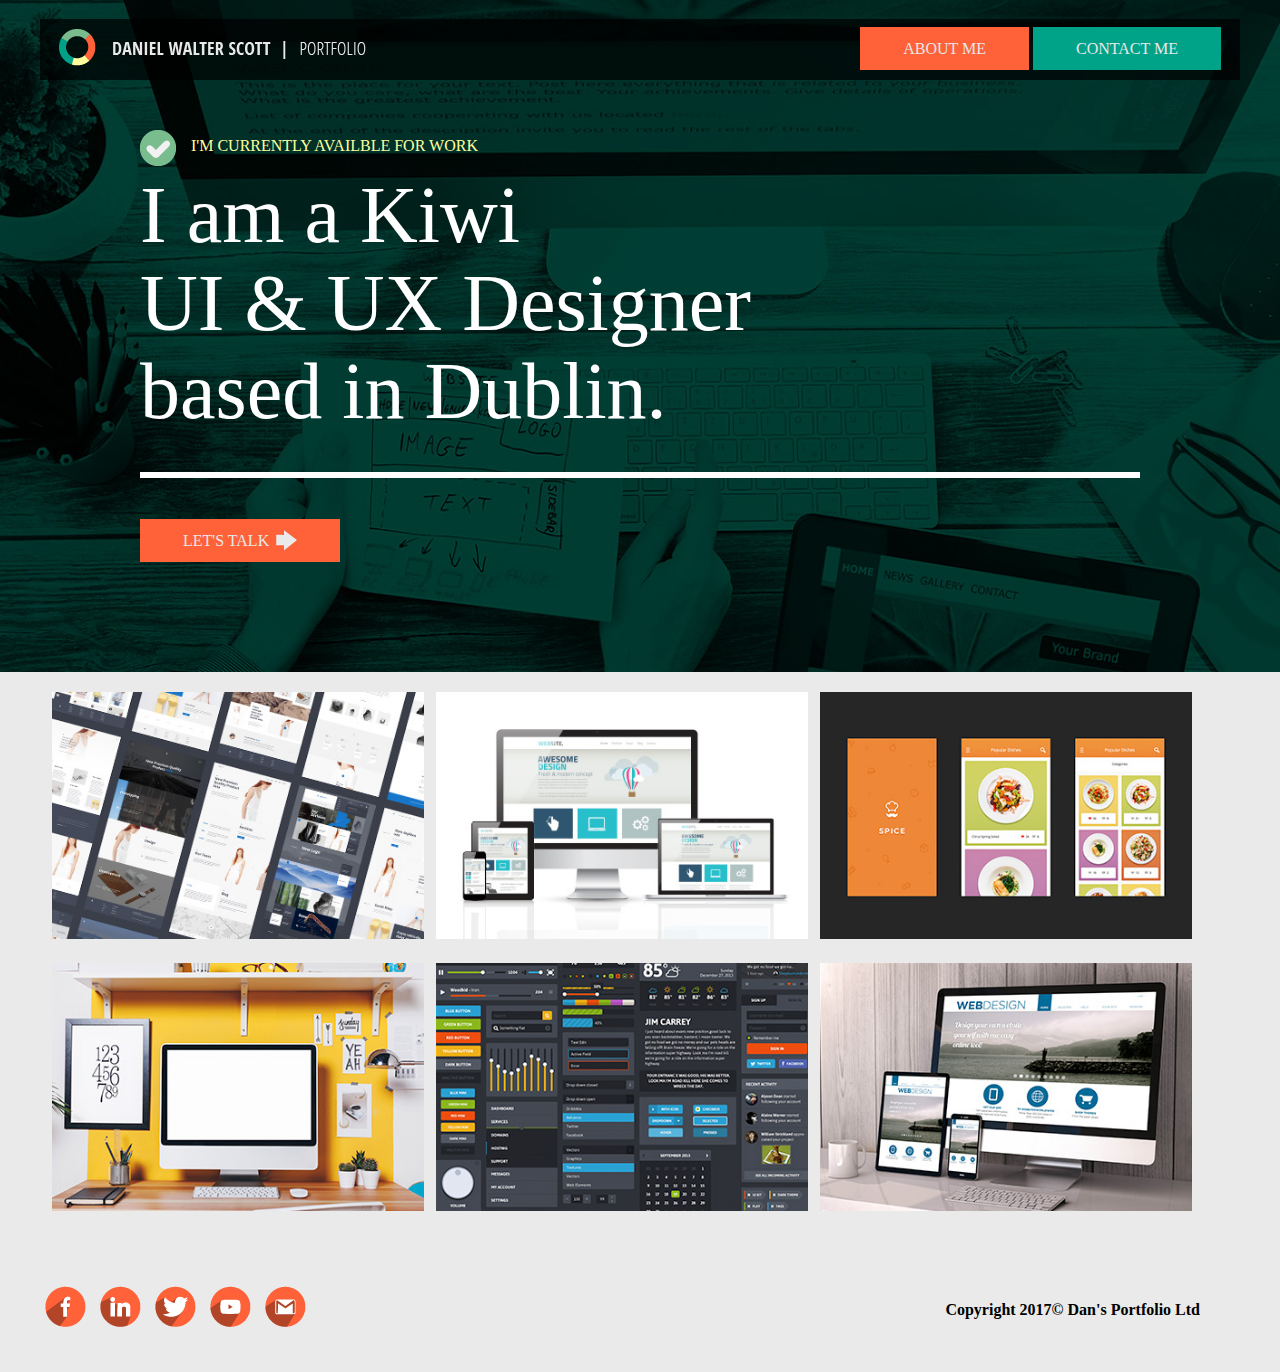
==== index.html @ e490117c "Initial commit" ====
<!doctype html>
<html><!-- InstanceBegin template="/Templates/portfolio-template.dwt" codeOutsideHTMLIsLocked="false" -->
<head>
<meta charset="UTF-8">
<!-- InstanceBeginEditable name="doctitle" -->
<title>Daniel Walter Scott - Web Design Portfolio</title>
<!-- InstanceEndEditable -->
<link href="styles.css" rel="stylesheet" type="text/css">
<script src="https://ajax.googleapis.com/ajax/libs/jquery/3.5.1/jquery.min.js"></script>
<script type="text/javascript" src="js/scripts.js"></script>
<!--The following script tag downloads a font from the Adobe Edge Web Fonts server for use within the web page. We recommend that you do not modify it.--><script>var __adobewebfontsappname__="dreamweaver"</script><script src="http://use.edgefonts.net/open-sans-condensed:n3:default;playfair-display:n4:default.js" type="text/javascript"></script>
<!-- InstanceBeginEditable name="head" -->
<!-- InstanceEndEditable -->
</head>

<body>
<div class="hero-img">
  <div class="container">
    <header><a href="index.html"><img src="images/logo-daniel-walter-scott.png" width="308" height="37" alt="Daniel Walter Scott - Web Design Portfolio Logo"/></a>
      <div class="mobile-view"><img src="images/burger-menu.svg" alt="" width="25"/></div>
      <nav>
        <div class="desktop-view">
          <ul>
            <li><a href="about.html" class="btn-red">ABOUT ME</a></li>
            <li><a href="contact.html" class="btn-green">CONTACT ME</a></li>
            </ul>
        </div>
      </nav>
      </header>
    <!-- InstanceBeginEditable name="main-content" -->
    <main>
      <div class="hero-content">
		  <img src="images/tick.png" alt="freelance web design available" width="36" height="36" class="float-left"/>
		  <p class="float-left availability">I'M CURRENTLY AVAILBLE FOR WORK</p>
		  <h1 class="clearfloat">I am a Kiwi<br>
UI &amp; UX Designer<br>
based in Dublin.</h1>
		  <hr>
	    <a href="#" title="Daniel Walter Scott - Contact Us" class="btn-red">LET'S TALK<img src="images/arrow.png" alt="lets talk arrow" width="21" height="21" class="arrow"/></a>		</div>
      <div class="image-grid">
        <div class="col col-lg float-left col-md col-xs"><a href="portfolio-ui-design-BYOL.html"><img src="images/thumbnail1.jpg" width="410" height="273" alt="" class="responsive-image"></a></div>
        <div class="col col-lg float-left col-md col-xs"><a href="#"><img src="images/thumbnail2.jpg" alt="UI Project - Awesome Design" width="410" height="273" class="responsive-image"></a></div>
		<div class="col col-lg float-left col-md col-xs"><img src="images/thumbnail3.jpg" alt="" width="410" height="273" class="responsive-image"/></div>
        <div class="col col-lg float-left col-md col-xs"><img src="images/thumbnail4.jpg" alt="" width="410" height="273" class="responsive-image"/></div>
	    <div class="col col-lg float-left col-md col-xs"><img src="images/thumbnail5.jpg" alt="" width="410" height="273" class="responsive-image"/></div>
	    <div class="col col-lg float-left col-md col-xs"><img src="images/thumbnail6.jpg" alt="" width="410" height="273" class="responsive-image"/></div>
      </div>
    </main>
    <!-- InstanceEndEditable -->
<footer>
      <div class="social-icon">
		  <a href="https://www.facebook.com/bringyourownlaptop" target="_blank"><img src="images/social-facebook.png" width="41" height="41" alt="BYOL Facebook"></a>
         <a href="https://www.linkedin.com/company/bring-your-own-laptop" target="_blank"><img src="images/social-linkedin.png" width="41" height="41" alt="BYOL Linkedin"></a>
		  <a href="https://www.twitter.com/danlovesadobe" target="_blank"><img src="images/social-twitter.png" width="41" height="41" alt="BYOL Twitter"></a>
		  <a href="https://www.youtube.com/user/BringYourOwnLaptop" target="_blank"><img src="images/social-youtube.png" width="41" height="41" alt="BYOL YouTube"></a> 
		<a href="mailto:info@bringyourownlaptop.co.nz" target="_blank"><img src="images/social-mail.png" width="41" height="41" alt="BYOL Email"></a>
		</div>
	<div class="copyright">Copyright 2017&copy; Dan's Portfolio Ltd</div>
    </footer>
    
  </div>
</div>
</body>
<!-- InstanceEnd --></html>
---- styles.css ----
@charset "UTF-8";
body {
    font-family: open-sans-condensed;
    font-style: normal;
    font-weight: 300;
    background-color: #EAEAEA;
    margin-left: 0px;
    margin-right: 0px;
    margin-top: 0px;
    margin-bottom: 0px;
}
/*Global / Desktop View*/
header {
	background-color: rgba(0,0,0,0.70);
	padding: 10px 19px;
}
.container {
	max-width: 1200px;
	margin-left: auto;
	margin-right: auto;
}
nav {
	float: right;
}
.mobile-view {
	display: none;
}
.desktop-view ul li {
	list-style-type: none;
	display: inline-block;
}
.desktop-view ul li a {
	padding-top: 13px;
	padding-bottom: 13px;
	padding-right: 43px;
	padding-left: 43px;
	text-decoration: none;
	color: #E8E8E8;
}
.desktop-view {
	margin-top: -5px;
}
.btn-red {
	background-color: #FF6138;
}
.btn-green {
	background-color: #00A388;
}
.hero-img {
	height: 653px;
	background-image: url(images/hero-background.jpg);
	background-repeat: no-repeat;
	background-size: cover;
	background-position: center 0%;
	padding-top: 19px;
}
main {
    min-height: 600px;
    margin-top: -33px;
}
footer {
    height: 97px;
}
.social-icon {
	float: left;
	margin-top: 11px;
}
.copyright {
    float: right;
    margin-top: 26px;
    padding-right: 40px;
    font-weight: bold;
}
.social-icon a img {
	padding-left: 5px;
	padding-right: 5px;
}
.hero-content {
    margin-top: 83px;
    margin-left: 100px;
    margin-right: 100px;
}
.float-left {
	float: left;
}
.daniel-scott {
    margin-top: -35px;
    max-width: 500px;
    margin-bottom: 16px;
    margin-left: auto;
    margin-right: auto;
}
.float-right {
	float: right;
}
.availability {
	float: left;
	color: #FFFF9D;
	margin-top: 7px;
	margin-left: 15px;
}
.clearfloat {
    clear: both;
}
h1 {
    color: #FFFFFF;
    font-size: 80px;
    font-family: playfair-display;
    font-style: normal;
    font-weight: 400;
    line-height: 88px;
}
hr {
    border: medium solid #FFFFFF;
    margin-top: -17px;
    margin-bottom: 52px;
}
.hero-content .btn-red {
    padding-top: 13px;
    padding-bottom: 13px;
    padding-right: 43px;
    padding-left: 43px;
    text-decoration: none;
    color: #E8E8E8;
}
.image-grid {
    margin-top: 142px;
    padding-bottom: 40px;
}
.image-grid:after {
    margin-top: 142px;
    clear: both;
    display: block;
    content: "";
}
.col {
    background-color: #EE94DC;
    margin-left: 1%;
    margin-right: 1%;
    margin-bottom: 2%;
    width: auto;
}
.col-lg {
    width: 31%;
    margin-right: 0px;
}
.responsive-image {
    width: 100%;
    height: auto;
    display: block;
}
.text-white-description {
    color: #FFFFFF;
    font-size: 30px;
}
.text-red {
    color: #FF6038;
}
.arrow {
    margin-left: 7px;
    margin-bottom: -5px;
}
.contact-container {
    max-width: 550px;
    background-color: #00A388;
    min-height: 500px;
    margin-top: 70px;
    margin-left: auto;
    margin-right: auto;
    margin-bottom: 0px;
}
h2 {
    font-family: playfair-display;
    font-style: normal;
    font-weight: 400;
    color: #FFFFFF;
    text-align: center;
    padding-top: 20px;
    font-size: 40px;
}
.input-box {
    background-color: rgba(255,255,255,0.85);
    height: 45px;
    font-size: 16px;
    font-family: open-sans-condensed;
    font-style: normal;
    font-weight: 300;
    margin-bottom: 15px;
    padding-left: 5px;
    min-width: 425px;
    border-style: none;
    margin-left: 32px;
}
button {
    margin-top: 0px;
    margin-left: 33%;
    margin-right: auto;
    margin-bottom: 0px;
    color: #E8E8E8;
    font-family: open-sans-condensed;
    font-style: normal;
    font-weight: 300;
    font-size: 16px;
    padding-left: 50px;
    padding-right: 50px;
    padding-top: 15px;
    padding-bottom: 15px;
}
form {
    max-width: 500px;
    margin-top: 0px;
    margin-left: auto;
    margin-right: auto;
    margin-bottom: 0px;
}
button:hover {
    background-color: rgba(255,72,26,1.00);
    cursor: pointer;
}


/*Tablet View*/
@media (min-width: 401px) and (max-width: 768px){
.mobile-view {
	display: block;
	float: right;
	margin-top: 8px;
}
.desktop-view {
	display: none;
	float: right;
}
	.expand {
	display: block;
}
.desktop-view ul li {
	display: block;
	padding-top: 25px;
}
header a img {
	width: 83%;
	height: 83%;
}
.hero-content {
    margin-left: 25px;
    margin-right: 25px;
}
h1 {
    font-size: 65px;
    line-height: 68px;
}
.col-md {
    width: 48%;
    margin-left: 1%;
    margin-top: 1%;
    margin-right: 1%;
    margin-bottom: 1%;
}
.image-grid {
    margin-top: 184px;
}
}

/*Mobile View*/
@media (max-width: 400px){
.mobile-view {
	display: block;
	float: right;
	margin-top: 8px;
}
.desktop-view {
	display: none;
	float: right;
}
.expand {
	display: block;
}
header a img {
	width: 83%;
	height: 83%;
}
.desktop-view ul li {
	display: block;
	padding-top: 25px;
}
.hero-img {
	height: 526px;
}
.hero-content {
    margin-left: 0px;
    margin-right: 0px;
    text-align: center;
    padding-left: 10px;
    padding-right: 10px;
}
h1 {
    font-size: 42px;
    text-align: center;
    line-height: 50px;
    margin-bottom: 54px;
}
.hero-content img.float-left {
    margin-left: 55px;
}
.hero-content hr {
    display: none;
}
.col-xs {
    width: 98%;
    margin-top: 1%;
    margin-right: 1%;
    margin-bottom: 1%;
    margin-left: 1%;
}
.hero-content p {
    font-size: 20px;
}
}
.col-md {
}
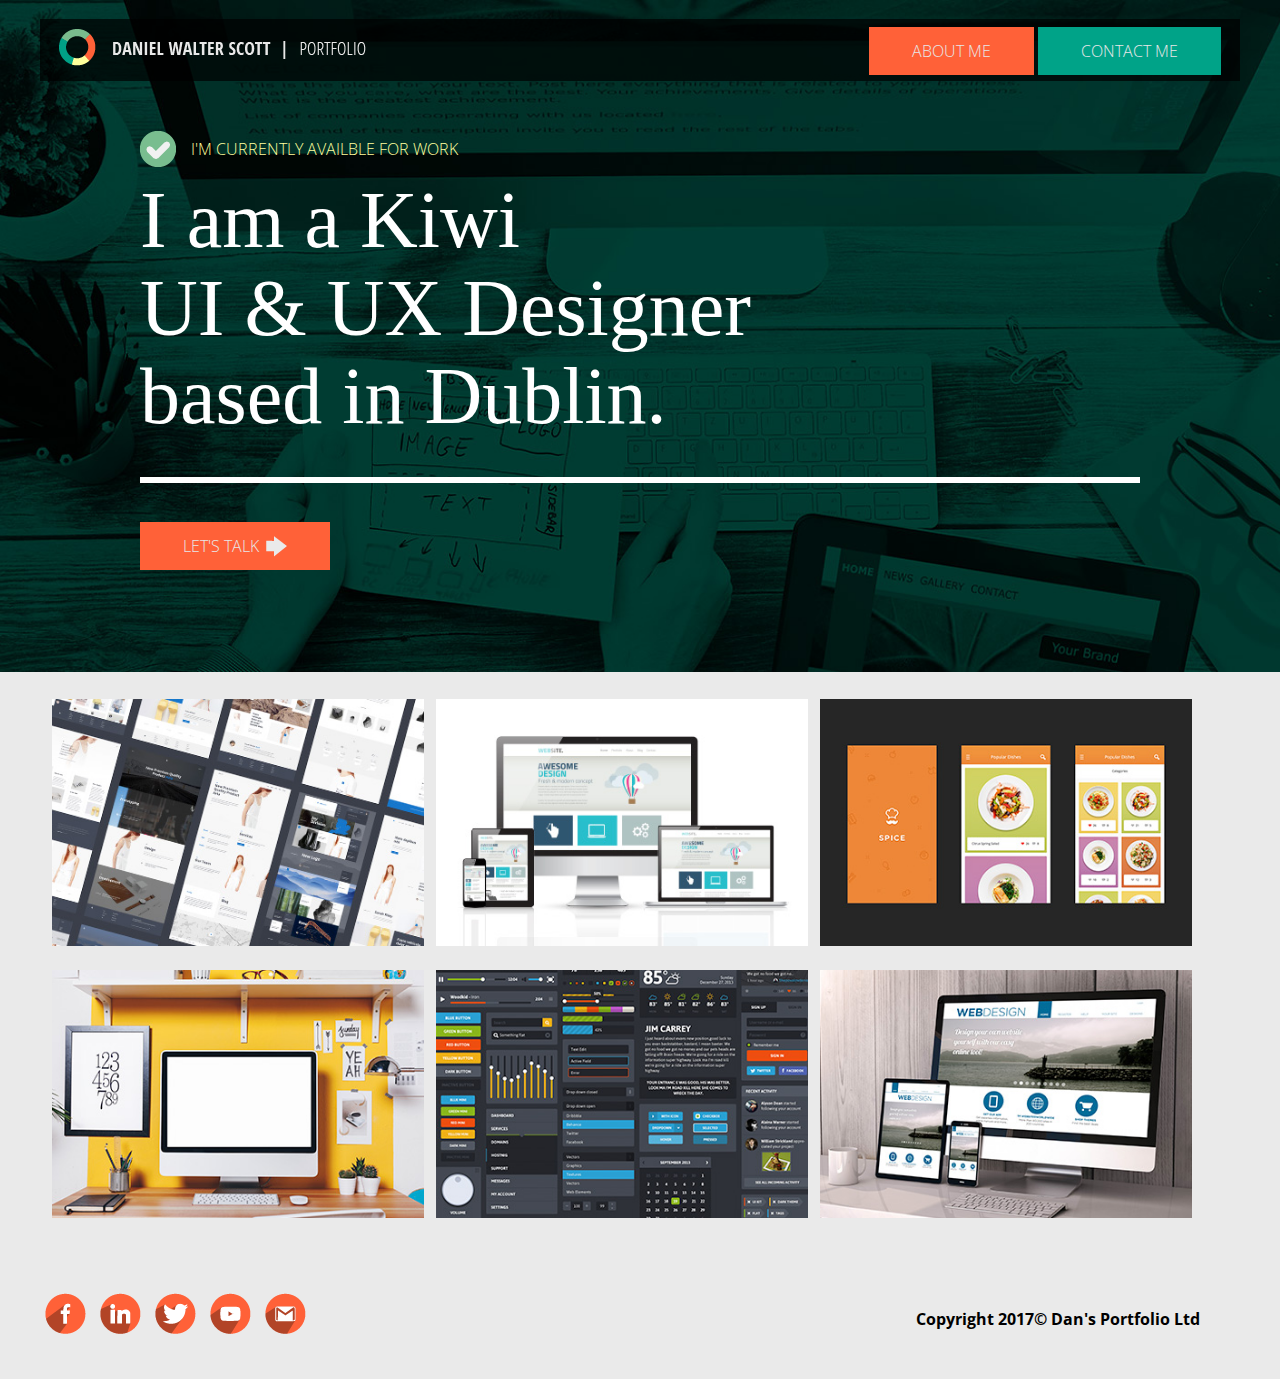
==== commit 4850b895: "Fix typekit" ====
--- a/index.html
+++ b/index.html
@@ -8,7 +8,9 @@
 <link href="styles.css" rel="stylesheet" type="text/css">
 <script src="https://ajax.googleapis.com/ajax/libs/jquery/3.5.1/jquery.min.js"></script>
 <script type="text/javascript" src="js/scripts.js"></script>
-<!--The following script tag downloads a font from the Adobe Edge Web Fonts server for use within the web page. We recommend that you do not modify it.--><script>var __adobewebfontsappname__="dreamweaver"</script><script src="http://use.edgefonts.net/open-sans-condensed:n3:default;playfair-display:n4:default.js" type="text/javascript"></script>
+<link rel="preconnect" href="https://fonts.gstatic.com">
+<link href="https://fonts.googleapis.com/css2?family=Open+Sans+Condensed:wght@300&display=swap" rel="stylesheet">
+<!--The following script tag downloads a font from the Adobe Edge Web Fonts server for use within the web page. We recommend that you do not modify it.--><script>var __adobewebfontsappname__="dreamweaver"</script><script src="https://use.edgefonts.net/open-sans-condensed:n3:default;playfair-display:n4:default.js" type="text/javascript"></script>
 <!-- InstanceBeginEditable name="head" -->
 <!-- InstanceEndEditable -->
 </head>
--- a/styles.css
+++ b/styles.css
@@ -1,6 +1,6 @@
 @charset "UTF-8";
 body {
-    font-family: open-sans-condensed;
+    font-family: 'Open Sans Condensed', sans-serif;
     font-style: normal;
     font-weight: 300;
     background-color: #EAEAEA;
@@ -191,6 +191,18 @@
     border-style: none;
     margin-left: 32px;
 }
+.msg-box {
+    background-color: rgba(255,255,255,0.85);
+    font-size: 16px;
+    font-family: open-sans-condensed;
+    font-style: normal;
+    font-weight: 300;
+    margin-bottom: 15px;
+    padding-left: 5px;
+    min-width: 425px;
+    border-style: none;
+    margin-left: 32px;
+}
 button {
     margin-top: 0px;
     margin-left: 33%;
@@ -205,6 +217,8 @@
     padding-right: 50px;
     padding-top: 15px;
     padding-bottom: 15px;
+    border-style: none;
+    display: block;
 }
 form {
     max-width: 500px;
